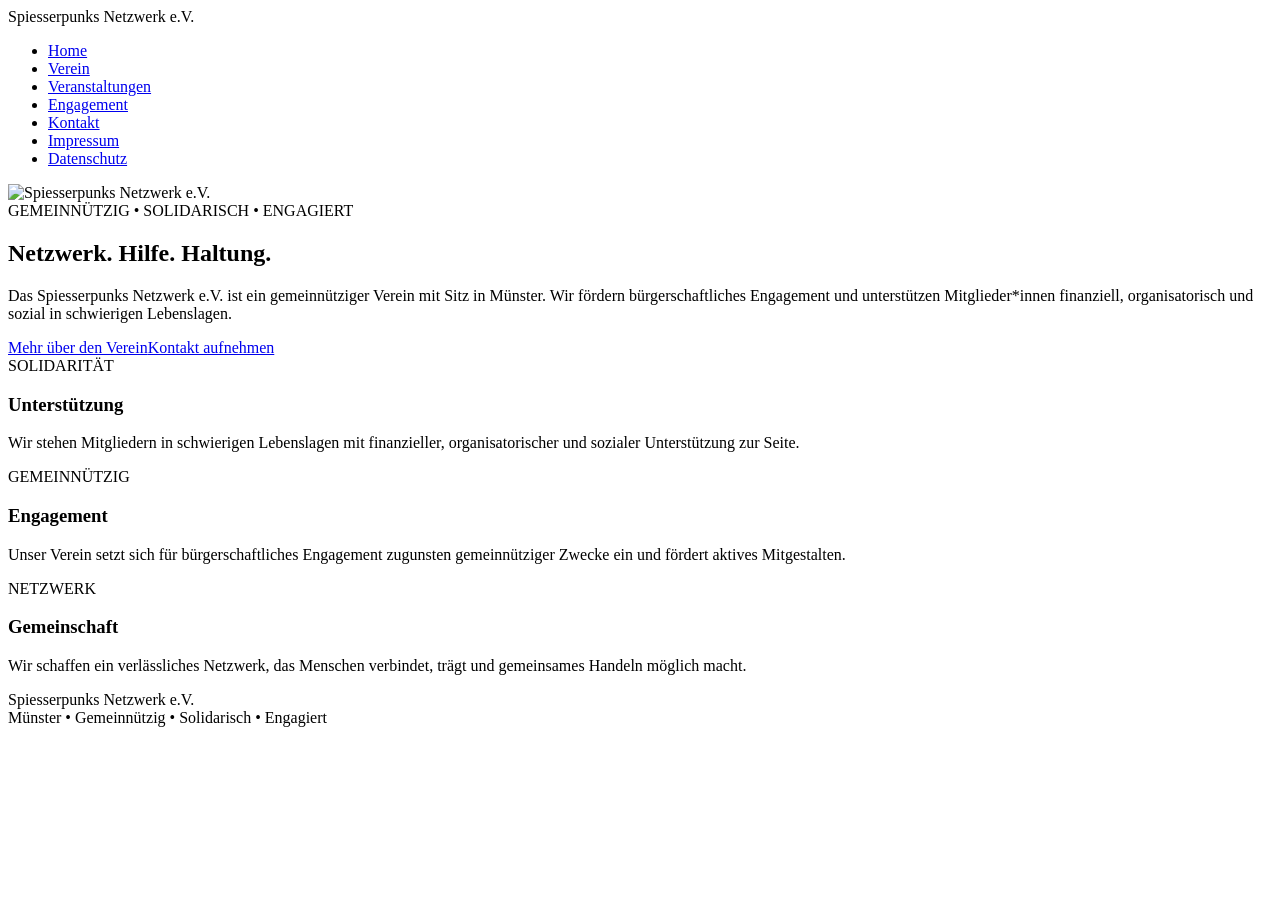
==== index.html @ 6582693a "Add files via upload" ====
<!DOCTYPE html>
<html lang="de">
<head>
  <meta charset="UTF-8">
  <meta name="viewport" content="width=device-width, initial-scale=1.0">
  <title>Start | Spiesserpunks Netzwerk e.V.</title>
  <link rel="preconnect" href="https://fonts.googleapis.com">
  <link rel="preconnect" href="https://fonts.gstatic.com" crossorigin>
  <link href="https://fonts.googleapis.com/css2?family=Bebas+Neue&family=Special+Elite&display=swap" rel="stylesheet">
  <link rel="stylesheet" href="css/style.css">
</head>
<body>
<header class="site-header">
  <nav class="site-nav">
    <div class="logo">Spiesserpunks Netzwerk e.V.</div>
    <ul class="nav-links">
      <li><a class="active" href="index.html">Home</a></li>
      <li><a href="verein.html">Verein</a></li>
      <li><a href="events.html">Veranstaltungen</a></li>
      <li><a href="projekte.html">Engagement</a></li>
      <li><a href="kontakt.html">Kontakt</a></li>
      <li><a href="impressum.html">Impressum</a></li>
      <li><a href="datenschutz.html">Datenschutz</a></li>
    </ul>
  </nav>
</header>
<section class="hero"><img src="images/spiesserpunks-header.png" alt="Spiesserpunks Netzwerk e.V." class="hero-image"><div class="hero-overlay"></div><div class="hero-content"><div class="poster-box"><div class="label">GEMEINNÜTZIG • SOLIDARISCH • ENGAGIERT</div><h1>Netzwerk. Hilfe. Haltung.</h1><p>Das Spiesserpunks Netzwerk e.V. ist ein gemeinnütziger Verein mit Sitz in Münster. Wir fördern bürgerschaftliches Engagement und unterstützen Mitglieder*innen finanziell, organisatorisch und sozial in schwierigen Lebenslagen.</p><div class="hero-actions"><a class="btn btn-primary" href="verein.html">Mehr über den Verein</a><a class="btn btn-secondary" href="kontakt.html">Kontakt aufnehmen</a></div></div></div></section><section class="content-section"><div class="card-grid"><article class="card"><div class="card-tag">SOLIDARITÄT</div><h3>Unterstützung</h3><p>Wir stehen Mitgliedern in schwierigen Lebenslagen mit finanzieller, organisatorischer und sozialer Unterstützung zur Seite.</p></article><article class="card"><div class="card-tag">GEMEINNÜTZIG</div><h3>Engagement</h3><p>Unser Verein setzt sich für bürgerschaftliches Engagement zugunsten gemeinnütziger Zwecke ein und fördert aktives Mitgestalten.</p></article><article class="card"><div class="card-tag">NETZWERK</div><h3>Gemeinschaft</h3><p>Wir schaffen ein verlässliches Netzwerk, das Menschen verbindet, trägt und gemeinsames Handeln möglich macht.</p></article></div></section>
<footer class="site-footer">
  Spiesserpunks Netzwerk e.V.<br>
  Münster • Gemeinnützig • Solidarisch • Engagiert
</footer>
</body>
</html>
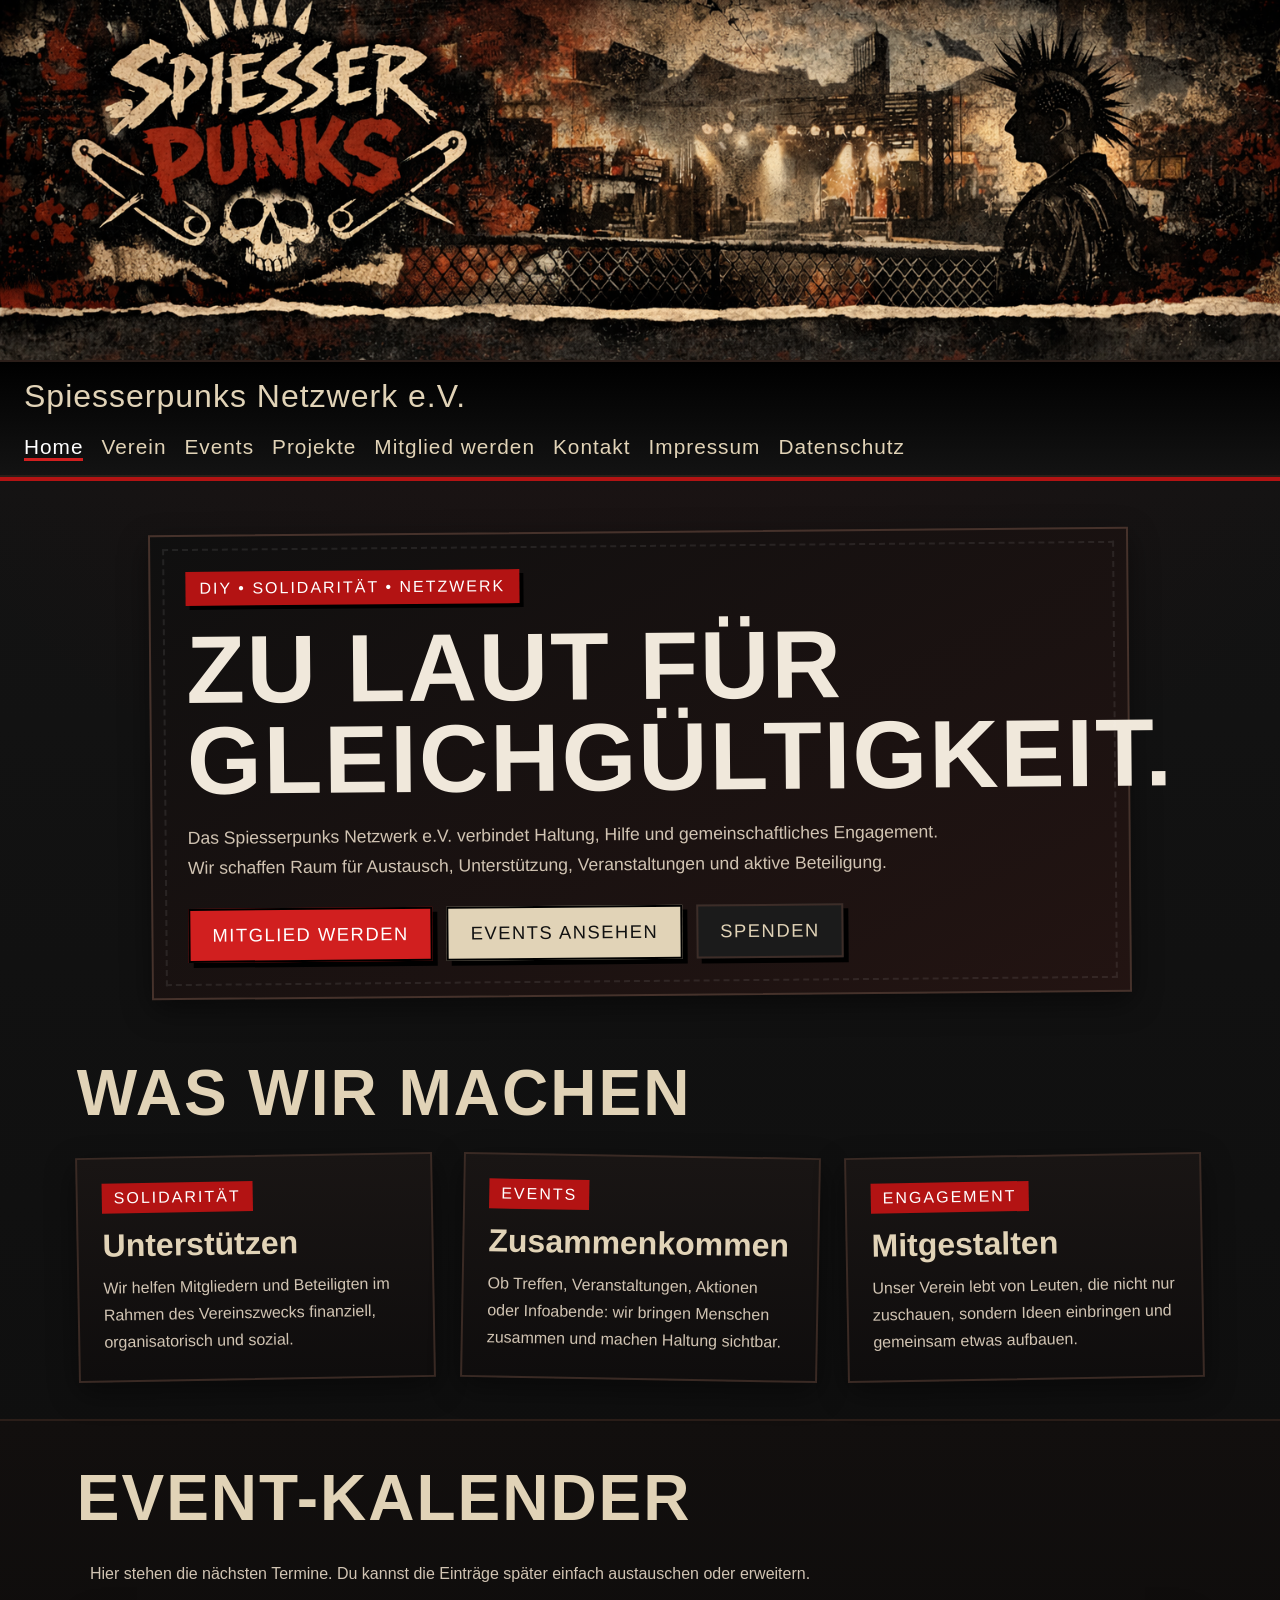
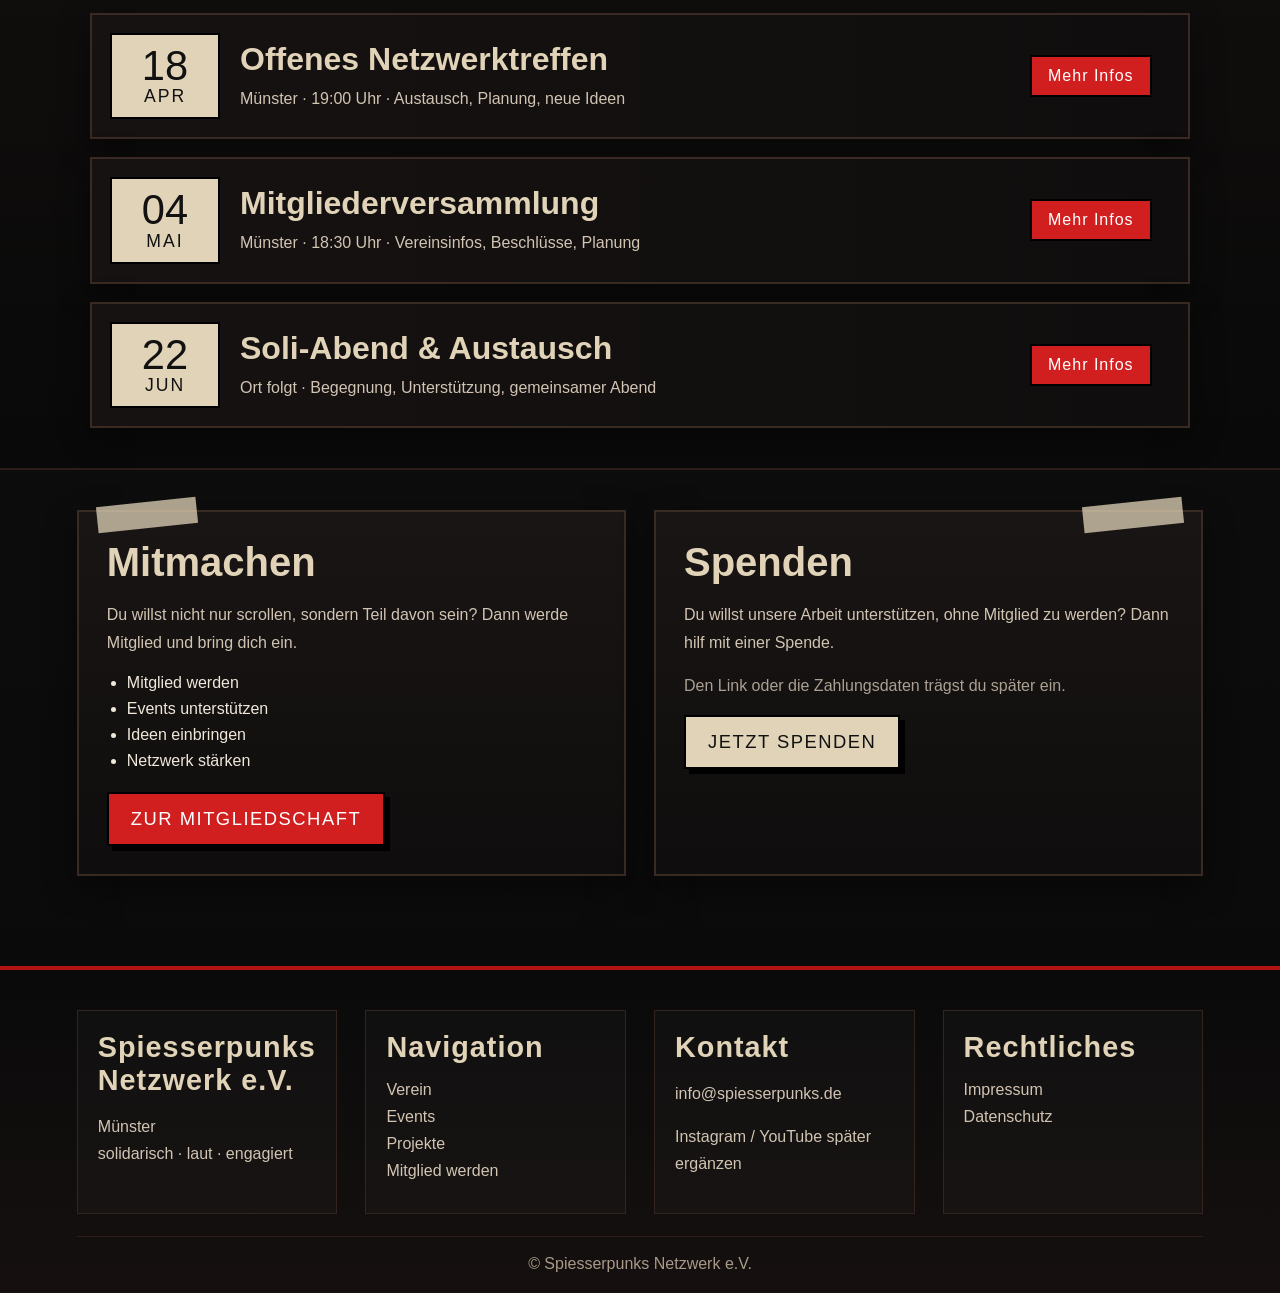
==== commit 3a570c9b: "Update index.html" ====
--- a/index.html
+++ b/index.html
@@ -3,31 +3,216 @@
 <head>
   <meta charset="UTF-8">
   <meta name="viewport" content="width=device-width, initial-scale=1.0">
-  <title>Start | Spiesserpunks Netzwerk e.V.</title>
+  <title>Spiesserpunks Netzwerk e.V. – Punk, Solidarität, Engagement</title>
+  <meta name="description" content="Spiesserpunks Netzwerk e.V. – solidarischer Verein für Engagement, Unterstützung, Veranstaltungen und gemeinschaftliche Projekte.">
   <link rel="preconnect" href="https://fonts.googleapis.com">
   <link rel="preconnect" href="https://fonts.gstatic.com" crossorigin>
   <link href="https://fonts.googleapis.com/css2?family=Bebas+Neue&family=Special+Elite&display=swap" rel="stylesheet">
   <link rel="stylesheet" href="css/style.css">
 </head>
 <body>
-<header class="site-header">
-  <nav class="site-nav">
-    <div class="logo">Spiesserpunks Netzwerk e.V.</div>
-    <ul class="nav-links">
+
+<header class="punk-header">
+  <div class="header-image-only">
+    <img src="images/spiesserpunks-header.png" alt="Spiesserpunks Netzwerk Header">
+  </div>
+
+  <nav class="top-nav">
+    <div class="logo-text">Spiesserpunks Netzwerk e.V.</div>
+    <ul>
       <li><a class="active" href="index.html">Home</a></li>
       <li><a href="verein.html">Verein</a></li>
-      <li><a href="events.html">Veranstaltungen</a></li>
-      <li><a href="projekte.html">Engagement</a></li>
+      <li><a href="events.html">Events</a></li>
+      <li><a href="projekte.html">Projekte</a></li>
+      <li><a href="mitglied-werden.html">Mitglied werden</a></li>
       <li><a href="kontakt.html">Kontakt</a></li>
       <li><a href="impressum.html">Impressum</a></li>
       <li><a href="datenschutz.html">Datenschutz</a></li>
     </ul>
   </nav>
 </header>
-<section class="hero"><img src="images/spiesserpunks-header.png" alt="Spiesserpunks Netzwerk e.V." class="hero-image"><div class="hero-overlay"></div><div class="hero-content"><div class="poster-box"><div class="label">GEMEINNÜTZIG • SOLIDARISCH • ENGAGIERT</div><h1>Netzwerk. Hilfe. Haltung.</h1><p>Das Spiesserpunks Netzwerk e.V. ist ein gemeinnütziger Verein mit Sitz in Münster. Wir fördern bürgerschaftliches Engagement und unterstützen Mitglieder*innen finanziell, organisatorisch und sozial in schwierigen Lebenslagen.</p><div class="hero-actions"><a class="btn btn-primary" href="verein.html">Mehr über den Verein</a><a class="btn btn-secondary" href="kontakt.html">Kontakt aufnehmen</a></div></div></div></section><section class="content-section"><div class="card-grid"><article class="card"><div class="card-tag">SOLIDARITÄT</div><h3>Unterstützung</h3><p>Wir stehen Mitgliedern in schwierigen Lebenslagen mit finanzieller, organisatorischer und sozialer Unterstützung zur Seite.</p></article><article class="card"><div class="card-tag">GEMEINNÜTZIG</div><h3>Engagement</h3><p>Unser Verein setzt sich für bürgerschaftliches Engagement zugunsten gemeinnütziger Zwecke ein und fördert aktives Mitgestalten.</p></article><article class="card"><div class="card-tag">NETZWERK</div><h3>Gemeinschaft</h3><p>Wir schaffen ein verlässliches Netzwerk, das Menschen verbindet, trägt und gemeinsames Handeln möglich macht.</p></article></div></section>
-<footer class="site-footer">
-  Spiesserpunks Netzwerk e.V.<br>
-  Münster • Gemeinnützig • Solidarisch • Engagiert
+
+<main>
+
+  <section class="hero-box-section">
+    <div class="hero-box">
+      <span class="hero-sticker">DIY • SOLIDARITÄT • NETZWERK</span>
+      <h1>Zu laut für Gleichgültigkeit.</h1>
+      <p>
+        Das Spiesserpunks Netzwerk e.V. verbindet Haltung, Hilfe und gemeinschaftliches Engagement.
+        Wir schaffen Raum für Austausch, Unterstützung, Veranstaltungen und aktive Beteiligung.
+      </p>
+      <div class="hero-buttons">
+        <a class="punk-btn red" href="mitglied-werden.html">Mitglied werden</a>
+        <a class="punk-btn light" href="#events-preview">Events ansehen</a>
+        <a class="punk-btn dark" href="#spenden">Spenden</a>
+      </div>
+    </div>
+  </section>
+
+  <section class="punk-section">
+    <h2 class="section-title">Was wir machen</h2>
+    <div class="poster-grid">
+      <article class="poster-card">
+        <span class="card-label">SOLIDARITÄT</span>
+        <h3>Unterstützen</h3>
+        <p>
+          Wir helfen Mitgliedern und Beteiligten im Rahmen des Vereinszwecks
+          finanziell, organisatorisch und sozial.
+        </p>
+      </article>
+
+      <article class="poster-card">
+        <span class="card-label">EVENTS</span>
+        <h3>Zusammenkommen</h3>
+        <p>
+          Ob Treffen, Veranstaltungen, Aktionen oder Infoabende:
+          wir bringen Menschen zusammen und machen Haltung sichtbar.
+        </p>
+      </article>
+
+      <article class="poster-card">
+        <span class="card-label">ENGAGEMENT</span>
+        <h3>Mitgestalten</h3>
+        <p>
+          Unser Verein lebt von Leuten, die nicht nur zuschauen,
+          sondern Ideen einbringen und gemeinsam etwas aufbauen.
+        </p>
+      </article>
+    </div>
+  </section>
+
+  <section id="events-preview" class="punk-section dark-band">
+    <h2 class="section-title">Event-Kalender</h2>
+
+    <div class="calendar-wrap">
+      <div class="calendar-intro">
+        <p>
+          Hier stehen die nächsten Termine. Du kannst die Einträge später einfach austauschen
+          oder erweitern.
+        </p>
+      </div>
+
+      <div class="event-calendar">
+        <div class="event-row">
+          <div class="event-date-box">
+            <span class="day">18</span>
+            <span class="month">APR</span>
+          </div>
+          <div class="event-info">
+            <h3>Offenes Netzwerktreffen</h3>
+            <p>Münster · 19:00 Uhr · Austausch, Planung, neue Ideen</p>
+          </div>
+          <div class="event-action">
+            <a class="mini-btn" href="events.html">Mehr Infos</a>
+          </div>
+        </div>
+
+        <div class="event-row">
+          <div class="event-date-box">
+            <span class="day">04</span>
+            <span class="month">MAI</span>
+          </div>
+          <div class="event-info">
+            <h3>Mitgliederversammlung</h3>
+            <p>Münster · 18:30 Uhr · Vereinsinfos, Beschlüsse, Planung</p>
+          </div>
+          <div class="event-action">
+            <a class="mini-btn" href="events.html">Mehr Infos</a>
+          </div>
+        </div>
+
+        <div class="event-row">
+          <div class="event-date-box">
+            <span class="day">22</span>
+            <span class="month">JUN</span>
+          </div>
+          <div class="event-info">
+            <h3>Soli-Abend & Austausch</h3>
+            <p>Ort folgt · Begegnung, Unterstützung, gemeinsamer Abend</p>
+          </div>
+          <div class="event-action">
+            <a class="mini-btn" href="events.html">Mehr Infos</a>
+          </div>
+        </div>
+      </div>
+    </div>
+  </section>
+
+  <section class="punk-section split-section">
+    <div class="split-card tape-left">
+      <h2>Mitmachen</h2>
+      <p>
+        Du willst nicht nur scrollen, sondern Teil davon sein?
+        Dann werde Mitglied und bring dich ein.
+      </p>
+      <ul class="punk-list">
+        <li>Mitglied werden</li>
+        <li>Events unterstützen</li>
+        <li>Ideen einbringen</li>
+        <li>Netzwerk stärken</li>
+      </ul>
+      <a class="punk-btn red" href="mitglied-werden.html">Zur Mitgliedschaft</a>
+    </div>
+
+    <div id="spenden" class="split-card tape-right">
+      <h2>Spenden</h2>
+      <p>
+        Du willst unsere Arbeit unterstützen, ohne Mitglied zu werden?
+        Dann hilf mit einer Spende.
+      </p>
+      <p class="small-note">
+        Den Link oder die Zahlungsdaten trägst du später ein.
+      </p>
+      <a class="punk-btn light" href="#">Jetzt spenden</a>
+    </div>
+  </section>
+
+</main>
+
+<footer class="punk-footer">
+  <div class="footer-grid">
+    <div class="footer-box">
+      <h3>Spiesserpunks Netzwerk e.V.</h3>
+      <p>
+        Münster<br>
+        solidarisch · laut · engagiert
+      </p>
+    </div>
+
+    <div class="footer-box">
+      <h3>Navigation</h3>
+      <ul>
+        <li><a href="verein.html">Verein</a></li>
+        <li><a href="events.html">Events</a></li>
+        <li><a href="projekte.html">Projekte</a></li>
+        <li><a href="mitglied-werden.html">Mitglied werden</a></li>
+      </ul>
+    </div>
+
+    <div class="footer-box">
+      <h3>Kontakt</h3>
+      <p>
+        info@spiesserpunks.de
+      </p>
+      <p>
+        Instagram / YouTube später ergänzen
+      </p>
+    </div>
+
+    <div class="footer-box">
+      <h3>Rechtliches</h3>
+      <ul>
+        <li><a href="impressum.html">Impressum</a></li>
+        <li><a href="datenschutz.html">Datenschutz</a></li>
+      </ul>
+    </div>
+  </div>
+
+  <div class="footer-bottom">
+    © Spiesserpunks Netzwerk e.V.
+  </div>
 </footer>
+
 </body>
-</html>+</html>
--- a/css/style.css
+++ b/css/style.css
@@ -0,0 +1,516 @@
+:root{
+  --bg:#0a0a0a;
+  --bg2:#16110f;
+  --paper:#e1d3b7;
+  --red:#b31313;
+  --red2:#d11f1f;
+  --text:#f0e8db;
+  --muted:#d1c4b3;
+  --dark:#111;
+  --line:#3a2a24;
+  --shadow:0 10px 30px rgba(0,0,0,0.45);
+}
+
+*{
+  box-sizing:border-box;
+}
+
+html{
+  scroll-behavior:smooth;
+}
+
+body{
+  margin:0;
+  background:
+    radial-gradient(circle at top, rgba(120,20,20,0.15), transparent 30%),
+    linear-gradient(to bottom, #151515, #090909);
+  color:var(--text);
+  font-family:Arial, Helvetica, sans-serif;
+}
+
+a{
+  color:inherit;
+  text-decoration:none;
+}
+
+img{
+  display:block;
+  width:100%;
+  height:auto;
+}
+
+.punk-header{
+  background:#000;
+  border-bottom:4px solid var(--red);
+}
+
+.header-image-only{
+  width:100%;
+  background:#000;
+}
+
+.header-image-only img{
+  width:100%;
+  max-height:360px;
+  object-fit:cover;
+  display:block;
+}
+
+.top-nav{
+  display:flex;
+  justify-content:space-between;
+  align-items:center;
+  gap:20px;
+  flex-wrap:wrap;
+  padding:16px 24px;
+  background:
+    linear-gradient(to bottom, rgba(0,0,0,0.95), rgba(20,20,20,0.95));
+  border-top:2px solid #2b1e19;
+  border-bottom:2px solid #2b1e19;
+}
+
+.logo-text{
+  font-family:"Bebas Neue", sans-serif;
+  font-size:2rem;
+  letter-spacing:1px;
+  color:var(--paper);
+}
+
+.top-nav ul{
+  display:flex;
+  gap:18px;
+  flex-wrap:wrap;
+  list-style:none;
+  margin:0;
+  padding:0;
+}
+
+.top-nav a{
+  font-family:"Bebas Neue", sans-serif;
+  font-size:1.3rem;
+  letter-spacing:1px;
+  color:var(--paper);
+  border-bottom:3px solid transparent;
+  transition:0.2s ease;
+}
+
+.top-nav a:hover,
+.top-nav a.active{
+  color:#fff;
+  border-bottom-color:var(--red2);
+}
+
+.hero-box-section{
+  padding:50px 6vw 20px;
+}
+
+.hero-box{
+  max-width:980px;
+  margin:auto;
+  background:
+    linear-gradient(to bottom right, rgba(15,15,15,0.95), rgba(36,20,18,0.92));
+  border:2px solid #46322b;
+  padding:35px;
+  box-shadow:var(--shadow);
+  position:relative;
+  transform:rotate(-0.5deg);
+}
+
+.hero-box::before{
+  content:"";
+  position:absolute;
+  inset:12px;
+  border:2px dashed rgba(255,255,255,0.08);
+  pointer-events:none;
+}
+
+.hero-sticker{
+  display:inline-block;
+  background:var(--red);
+  color:#fff;
+  padding:8px 14px;
+  font-family:"Bebas Neue", sans-serif;
+  letter-spacing:2px;
+  margin-bottom:18px;
+  box-shadow:4px 4px 0 #000;
+}
+
+.hero-box h1,
+.page-banner h1,
+.section-title{
+  font-family:"Bebas Neue", sans-serif;
+  text-transform:uppercase;
+  letter-spacing:2px;
+}
+
+.hero-box h1{
+  font-size:clamp(3rem, 8vw, 6rem);
+  margin:0 0 14px;
+  line-height:0.95;
+}
+
+.hero-box p{
+  font-size:1.1rem;
+  line-height:1.7;
+  color:var(--muted);
+  max-width:760px;
+}
+
+.hero-buttons{
+  display:flex;
+  flex-wrap:wrap;
+  gap:14px;
+  margin-top:25px;
+}
+
+.punk-btn{
+  display:inline-block;
+  padding:14px 22px;
+  border:2px solid #000;
+  font-family:"Bebas Neue", sans-serif;
+  font-size:1.15rem;
+  letter-spacing:1.5px;
+  text-transform:uppercase;
+  box-shadow:5px 5px 0 #000;
+  transition:0.2s ease;
+}
+
+.punk-btn:hover{
+  transform:translate(-2px,-2px);
+  box-shadow:8px 8px 0 #000;
+}
+
+.punk-btn.red{
+  background:var(--red2);
+  color:#fff;
+}
+
+.punk-btn.light{
+  background:var(--paper);
+  color:#111;
+}
+
+.punk-btn.dark{
+  background:#1b1b1b;
+  color:var(--paper);
+  border-color:#3d2d28;
+}
+
+.punk-section{
+  padding:40px 6vw;
+}
+
+.dark-band{
+  background:linear-gradient(to bottom, #120f0e, #090909);
+  border-top:2px solid #2b1e19;
+  border-bottom:2px solid #2b1e19;
+}
+
+.section-title{
+  font-size:clamp(2.2rem, 5vw, 4rem);
+  margin:0 0 25px;
+  color:var(--paper);
+}
+
+.poster-grid{
+  display:grid;
+  grid-template-columns:repeat(auto-fit,minmax(260px,1fr));
+  gap:28px;
+}
+
+.poster-card{
+  background:linear-gradient(to bottom, #191514, #0f0d0d);
+  border:2px solid #3a2a24;
+  padding:24px;
+  box-shadow:var(--shadow);
+  transform:rotate(-1deg);
+}
+
+.poster-card:nth-child(even){
+  transform:rotate(1deg);
+}
+
+.card-label{
+  display:inline-block;
+  background:var(--red);
+  color:#fff;
+  padding:6px 12px;
+  margin-bottom:14px;
+  font-family:"Bebas Neue", sans-serif;
+  letter-spacing:2px;
+}
+
+.poster-card h3{
+  font-family:"Bebas Neue", sans-serif;
+  font-size:2rem;
+  margin:0 0 10px;
+  color:var(--paper);
+}
+
+.poster-card p{
+  line-height:1.7;
+  color:var(--muted);
+  margin:0;
+}
+
+.calendar-wrap{
+  max-width:1100px;
+  margin:auto;
+}
+
+.calendar-intro p{
+  color:var(--muted);
+  line-height:1.7;
+}
+
+.event-calendar{
+  display:grid;
+  gap:18px;
+  margin-top:25px;
+}
+
+.event-row{
+  display:grid;
+  grid-template-columns:110px 1fr 140px;
+  gap:20px;
+  align-items:center;
+  background:linear-gradient(to right, #171212, #0f0d0d);
+  border:2px solid #3a2a24;
+  padding:18px;
+  box-shadow:var(--shadow);
+}
+
+.event-date-box{
+  background:var(--paper);
+  color:#111;
+  text-align:center;
+  padding:10px;
+  border:2px solid #000;
+}
+
+.event-date-box .day{
+  display:block;
+  font-family:"Bebas Neue", sans-serif;
+  font-size:2.6rem;
+  line-height:1;
+}
+
+.event-date-box .month{
+  display:block;
+  font-family:"Bebas Neue", sans-serif;
+  font-size:1.1rem;
+  letter-spacing:2px;
+}
+
+.event-info h3{
+  margin:0 0 8px;
+  font-family:"Bebas Neue", sans-serif;
+  font-size:2rem;
+  color:var(--paper);
+}
+
+.event-info p{
+  margin:0;
+  color:var(--muted);
+  line-height:1.6;
+}
+
+.mini-btn{
+  display:inline-block;
+  background:var(--red2);
+  color:#fff;
+  padding:10px 16px;
+  font-family:"Bebas Neue", sans-serif;
+  letter-spacing:1px;
+  border:2px solid #000;
+}
+
+.split-section{
+  display:grid;
+  grid-template-columns:1fr 1fr;
+  gap:28px;
+}
+
+.split-card{
+  background:linear-gradient(to bottom, #191514, #0f0d0d);
+  border:2px solid #3a2a24;
+  padding:28px;
+  box-shadow:var(--shadow);
+  position:relative;
+}
+
+.tape-left::before,
+.tape-right::before{
+  content:"";
+  position:absolute;
+  top:-10px;
+  width:100px;
+  height:26px;
+  background:rgba(225,211,183,0.75);
+  transform:rotate(-6deg);
+}
+
+.tape-left::before{
+  left:18px;
+}
+
+.tape-right::before{
+  right:18px;
+}
+
+.split-card h2{
+  font-family:"Bebas Neue", sans-serif;
+  font-size:2.5rem;
+  margin:0 0 14px;
+  color:var(--paper);
+}
+
+.split-card p{
+  color:var(--muted);
+  line-height:1.7;
+}
+
+.punk-list{
+  margin:18px 0 22px;
+  padding-left:20px;
+}
+
+.punk-list li{
+  margin-bottom:8px;
+  color:var(--text);
+}
+
+.small-note{
+  opacity:0.8;
+}
+
+.page-banner{
+  padding:42px 6vw 18px;
+  text-align:center;
+}
+
+.page-banner h1{
+  margin:0 0 10px;
+  font-size:clamp(2.5rem, 6vw, 4.5rem);
+}
+
+.page-banner p{
+  max-width:780px;
+  margin:auto;
+  color:var(--muted);
+  line-height:1.7;
+}
+
+.join-form label{
+  display:block;
+  margin-top:14px;
+  margin-bottom:5px;
+  color:var(--paper);
+}
+
+.join-form input,
+.join-form textarea{
+  width:100%;
+  padding:12px;
+  border:none;
+  background:#23201f;
+  color:#fff;
+  font:inherit;
+}
+
+.join-form textarea{
+  min-height:130px;
+  resize:vertical;
+}
+
+.form-btn{
+  margin-top:18px;
+  cursor:pointer;
+}
+
+.punk-footer{
+  margin-top:50px;
+  background:
+    linear-gradient(to bottom, #0a0a0a, #15100f);
+  border-top:4px solid var(--red);
+  padding:40px 6vw 20px;
+}
+
+.footer-grid{
+  display:grid;
+  grid-template-columns:repeat(auto-fit,minmax(220px,1fr));
+  gap:28px;
+}
+
+.footer-box{
+  background:rgba(255,255,255,0.02);
+  border:1px solid #32241f;
+  padding:20px;
+}
+
+.footer-box h3{
+  margin:0 0 12px;
+  font-family:"Bebas Neue", sans-serif;
+  font-size:1.8rem;
+  color:var(--paper);
+  letter-spacing:1px;
+}
+
+.footer-box p,
+.footer-box li{
+  color:var(--muted);
+  line-height:1.7;
+}
+
+.footer-box ul{
+  list-style:none;
+  padding:0;
+  margin:0;
+}
+
+.footer-box a:hover{
+  color:#fff;
+}
+
+.footer-bottom{
+  margin-top:22px;
+  padding-top:18px;
+  border-top:1px solid #2b1e19;
+  text-align:center;
+  color:#a89a88;
+}
+
+@media (max-width:900px){
+  .split-section{
+    grid-template-columns:1fr;
+  }
+
+  .event-row{
+    grid-template-columns:1fr;
+  }
+
+  .event-action{
+    justify-self:start;
+  }
+
+  .top-nav{
+    flex-direction:column;
+    align-items:flex-start;
+  }
+}
+
+@media (max-width:700px){
+  .top-nav ul{
+    display:grid;
+    grid-template-columns:1fr 1fr;
+    width:100%;
+  }
+
+  .hero-buttons{
+    flex-direction:column;
+  }
+
+  .punk-btn{
+    text-align:center;
+  }
+}
